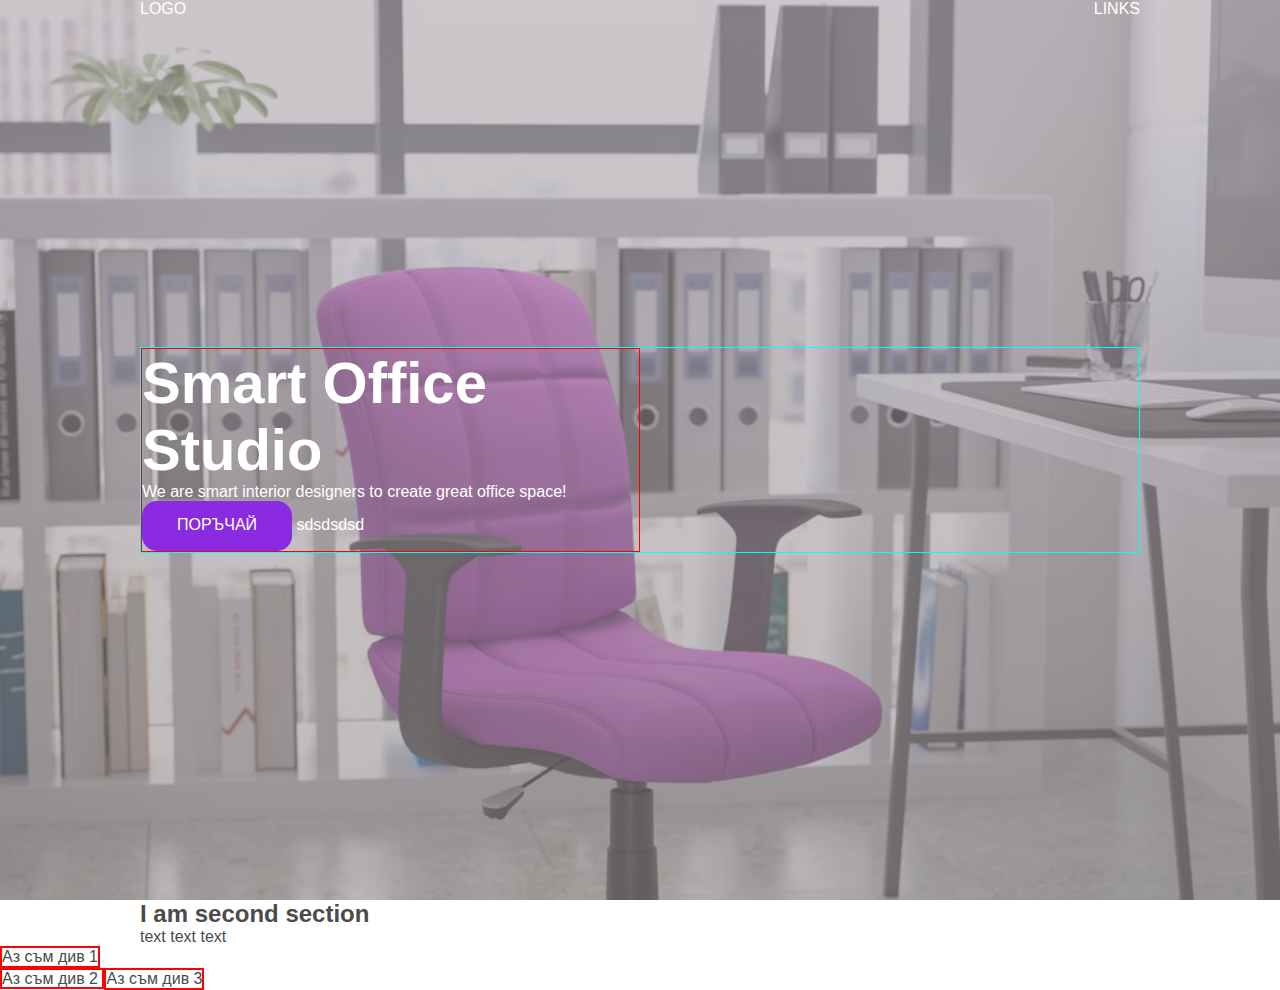
==== Урок - HeroSection/hero.html @ 6e63f4ff "My first project" ====
<!DOCTYPE html>
<html lang="en">

    <head>
        <meta charset="UTF-8">
        <meta http-equiv="X-UA-Compatible" content="IE=edge">
        <meta name="viewport" content="width=device-width, initial-scale=1.0">
        <title>Hero Section -demo</title>
        <link href="css/queries.css" rel="stylesheet" />
        <style>
            * {
                margin: 0;
                padding: 0;
                box-sizing: border-box;
            }

            html {

                font-family: sans-serif;
                color: rgb(76, 74, 74);
            }

            nav {
                display: flex;
                justify-content: space-between;
            }

            header {

                background-image: linear-gradient(rgba(170, 161, 169, 0.6),
                        rgba(149, 141, 141, 0.6)), url(img/hero.jpg);
                background-size: cover;
                height: 100vh;
                color: #fff;
            }

            .container {
                margin: 0 auto;
                width: 1000px;
            }

            a:link,
            a:visited {
                background-color: blueviolet;
                height: 50px;
                padding: 15px 25px;
                border-radius: 15px;
                text-align: center;
                width: 150px;
                cursor: pointer;
                display: inline-block;
                text-decoration: none;
                color: #fff;

            }

            .myDiv {
                border-color: red;
                border-style: double;
                border-width: 2px;
                width: 100px;
            }

            .hero-container {
                margin: 0 auto;
                width: 1000px;
                position: absolute;
                border-color: aqua;
                border-style: double;
                border-width: 1px;
                top: 50%;
                left: 50%;
                transform: translate(-50%, -50%);

            }

            .inner-container {
                width: 50%;
                border-color: red;
                border-style: double;
                border-width: 1px;
            }


            h1 {

                font-size: 58px;
            }
        </style>
    </head>

    <body>
        <header>
            <nav class="container">
                <div>LOGO</div>
                <div>LINKS</div>
            </nav>
            <div class="hero-container">
                <div class="inner-container">
                    <h1>
                        Smart Office Studio
                    </h1>
                    <p>
                        We are smart interior designers to create great office space!
                    </p>
                    <a href="mailto:rfakalieva@gmail.com?subject='poruchka'"> ПОРЪЧАЙ</a> sdsdsdsd
                </div>
            </div>
        </header>
        <section class="container">
            <h2>
                I am second section
            </h2>
            <p>
                text text text
            </p>
        </section>
        <section>
            <div id="div1" class="myDiv">
                Аз съм див 1
            </div>
            <div id="div2" class="myDiv" style="display: inline;">
                Аз съм див 2
            </div>
            <div id="div3" class="myDiv" style="display: inline-block;">
                Аз съм див 3
            </div>
        </section>
        <footer>

        </footer>
    </body>

</html>
---- Урок - HeroSection/css/queries.css ----
@media (max-width:400px) {
    body {
        background-color: blue;
    }
}
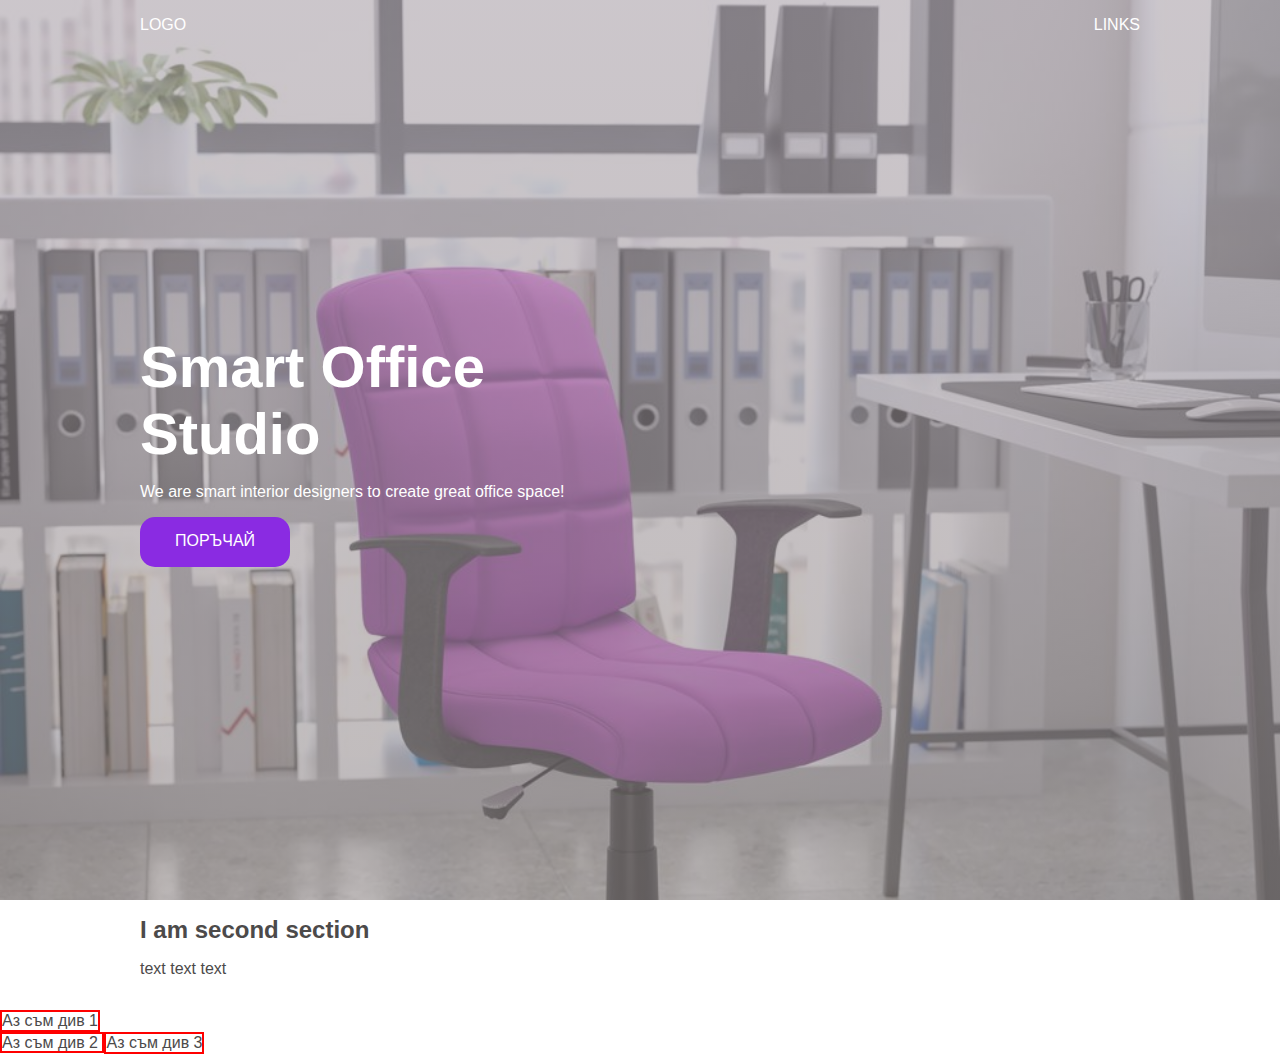
==== commit df56a45c: "Added 3 hero-sections" ====
--- a/Урок - HeroSection/hero.html
+++ b/Урок - HeroSection/hero.html
@@ -23,6 +23,7 @@
             nav {
                 display: flex;
                 justify-content: space-between;
+                padding-top: 16px;
             }
 
             header {
@@ -65,9 +66,9 @@
                 margin: 0 auto;
                 width: 1000px;
                 position: absolute;
-                border-color: aqua;
+                /* border-color: aqua;
                 border-style: double;
-                border-width: 1px;
+                border-width: 1px;*/
                 top: 50%;
                 left: 50%;
                 transform: translate(-50%, -50%);
@@ -76,15 +77,25 @@
 
             .inner-container {
                 width: 50%;
-                border-color: red;
+                /*  border-color: red;
                 border-style: double;
-                border-width: 1px;
+                border-width: 1px;*/
             }
 
 
             h1 {
 
                 font-size: 58px;
+                margin-bottom: 16px;
+            }
+
+            h2,
+            p {
+                margin-bottom: 16px;
+            }
+
+            section {
+                padding-top: 16px;
             }
         </style>
     </head>
@@ -103,7 +114,7 @@
                     <p>
                         We are smart interior designers to create great office space!
                     </p>
-                    <a href="mailto:rfakalieva@gmail.com?subject='poruchka'"> ПОРЪЧАЙ</a> sdsdsdsd
+                    <a href="mailto:rfakalievatest@gmail.com?subject='poruchka'"> ПОРЪЧАЙ</a>
                 </div>
             </div>
         </header>
